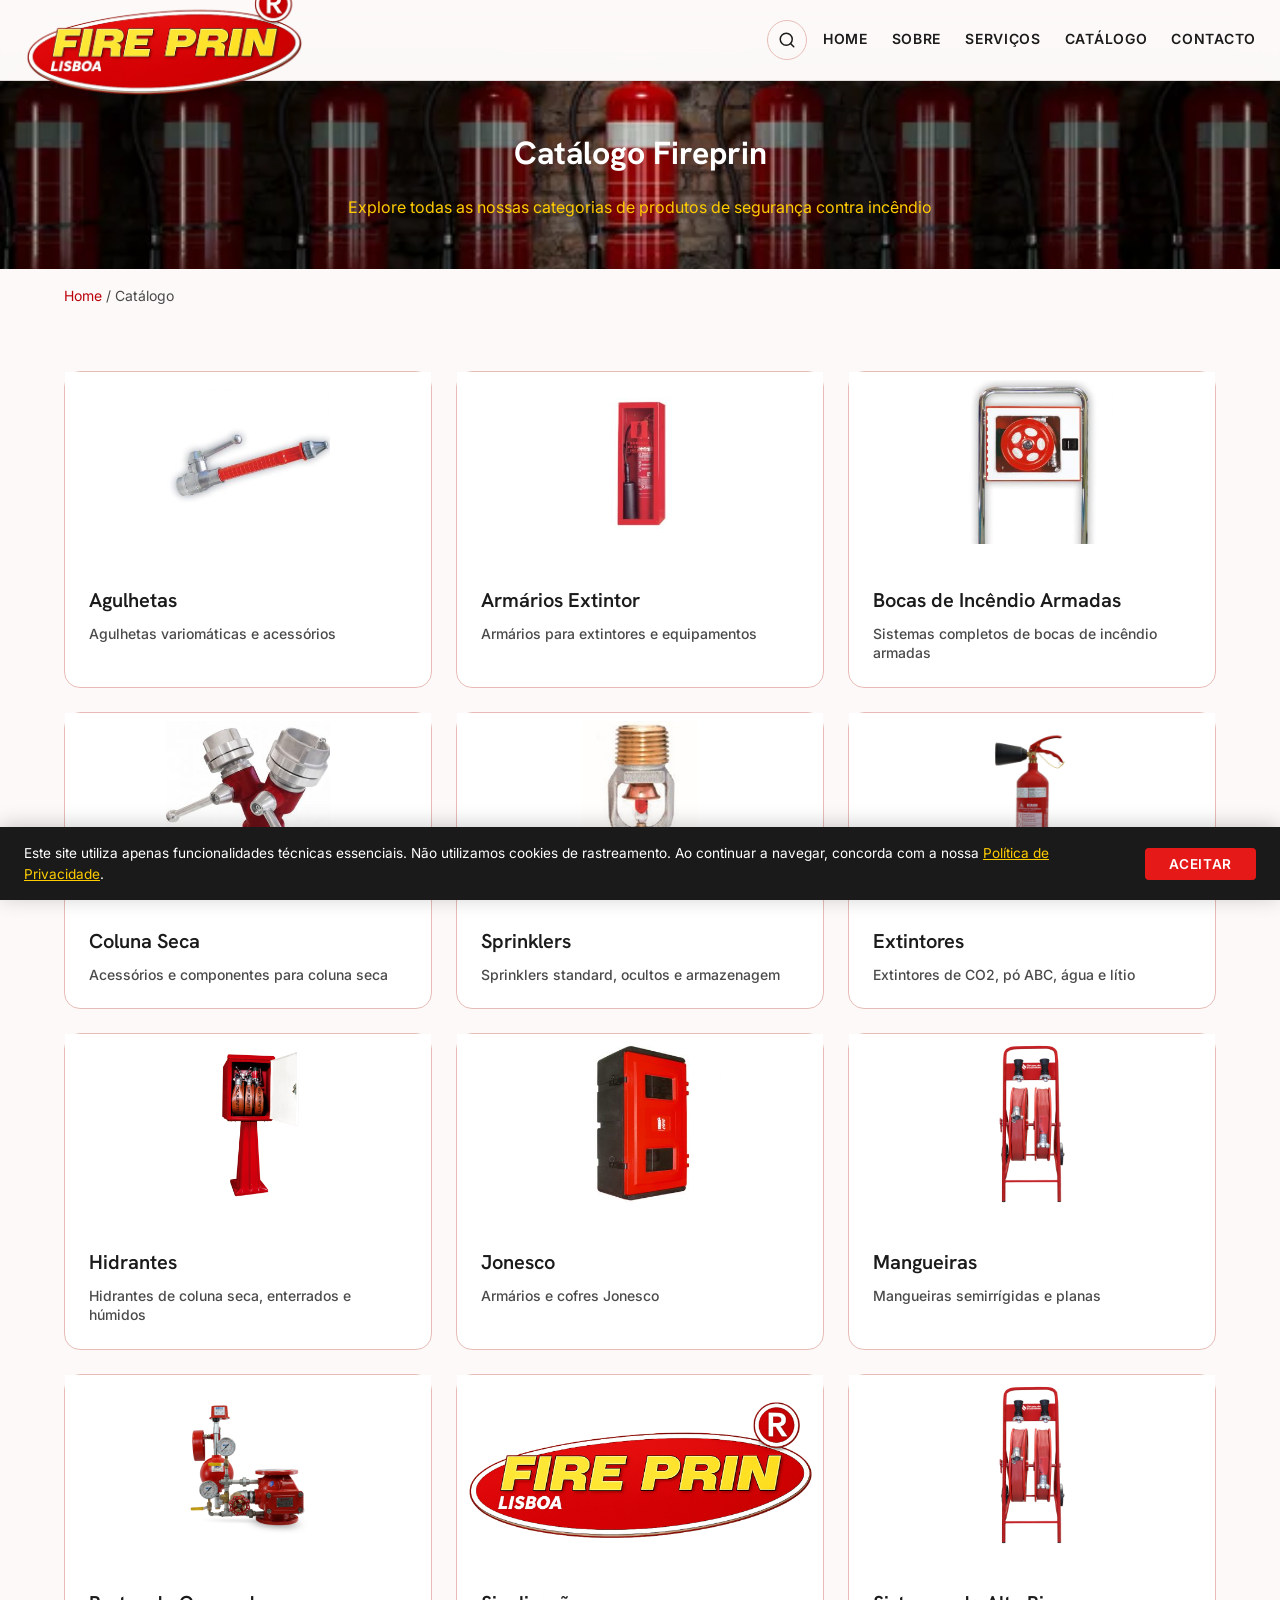
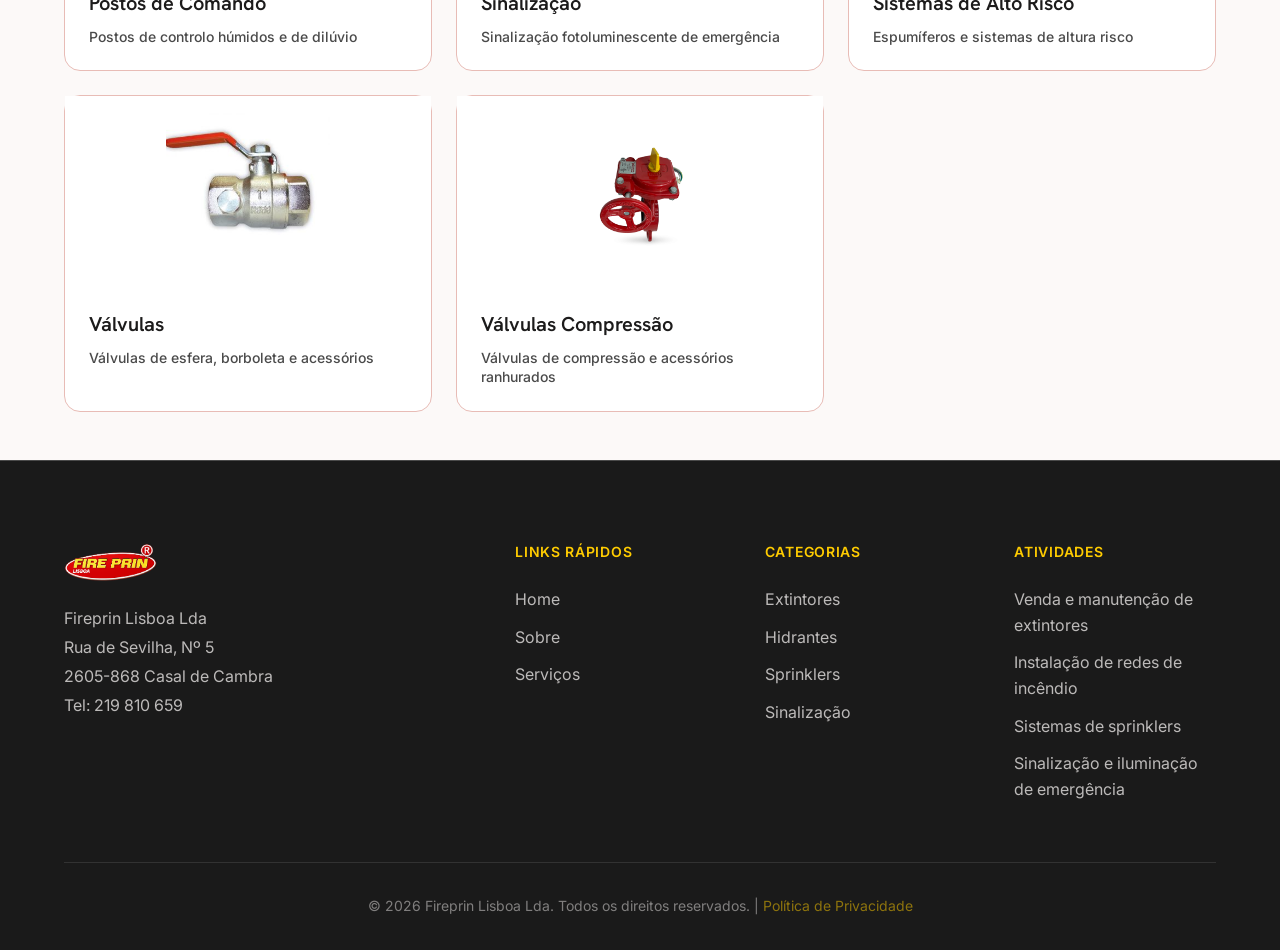
==== pages/catalogo.html @ 6a320352 "Primeira versão do site Fireprin Site estático Fireprin (segurança contra incêndio) com catálogo, se" ====
<!DOCTYPE html>
<html lang="pt">
<head>
  <meta charset="UTF-8">
  <meta name="viewport" content="width=device-width, initial-scale=1.0">
  <title>Catálogo Fireprin</title>
  <meta name="description" content="Catálogo completo de produtos Fireprin - Extintores, sprinklers, sinalização e mais.">
  <meta name="robots" content="index, follow">
  <meta http-equiv="X-Content-Type-Options" content="nosniff">
  <meta http-equiv="X-Frame-Options" content="SAMEORIGIN">
  <meta http-equiv="X-XSS-Protection" content="1; mode=block">
  <meta http-equiv="Referrer-Policy" content="strict-origin-when-cross-origin">
  <link rel="canonical" href="https://fireprin.pt/pages/catalogo.html">
  <link rel="preconnect" href="https://fonts.googleapis.com">
  <link rel="preconnect" href="https://fonts.gstatic.com" crossorigin>
  <link rel="preload" href="https://fonts.googleapis.com/css2?family=Hanken+Grotesk:wght@600;700;800&family=Inter:wght@400;500;600&display=swap" as="style">
  <link href="https://fonts.googleapis.com/css2?family=Hanken+Grotesk:wght@600;700;800&family=Inter:wght@400;500;600&display=swap" rel="stylesheet">
  <link href="https://fonts.googleapis.com/css2?family=Material+Symbols+Outlined:wght,FILL@100..700,0..1&display=swap" rel="stylesheet">
  <link rel="stylesheet" href="../styles/main.css">
  <link rel="icon" type="image/png" href="../assets/logo.png">
</head>
<body data-page="catalogo">
  <header class="header">
    <div class="header-container">
      <a href="../index.html"><img src="../assets/logo.png" alt="Fireprin" class="logo" width="360" height="120"></a>
      <div class="header-center">
        <button class="search-toggle" id="searchToggle" aria-label="Pesquisar">
          <svg viewBox="0 0 24 24" fill="none" stroke="currentColor" stroke-width="2" stroke-linecap="round" stroke-linejoin="round"><circle cx="11" cy="11" r="8"/><line x1="21" y1="21" x2="16.65" y2="16.65"/></svg>
        </button>
        <div class="menu-toggle"><span></span><span></span><span></span></div>
        <nav class="nav">
          <a href="../index.html">Home</a>
          <a href="../index.html#sobre">Sobre</a>
          <a href="../index.html#servicos">Serviços</a>
          <a href="catalogo.html">Catálogo</a>
          <a href="../index.html#contato">Contacto</a>
        </nav>
      </div>
    </div>
  </header>

  <div class="search-overlay" id="searchOverlay">
    <div class="search-container">
      <div class="search-input-wrap">
        <svg viewBox="0 0 24 24" fill="none" stroke="currentColor" stroke-width="2" stroke-linecap="round" stroke-linejoin="round"><circle cx="11" cy="11" r="8"/><line x1="21" y1="21" x2="16.65" y2="16.65"/></svg>
        <input type="text" class="search-input" id="searchInput" placeholder="Pesquisar produtos, categorias..." autocomplete="off">
        <span class="search-kbd">ESC</span>
      </div>
      <div class="search-results" id="searchResults"></div>
      <div class="search-hint">
        <kbd>↑</kbd><kbd>↓</kbd> navegar &nbsp;·&nbsp; <kbd>Enter</kbd> selecionar &nbsp;·&nbsp; <kbd>ESC</kbd> fechar
      </div>
    </div>
  </div>

  <div class="catalogo-page">
    <div class="catalogo-header">
      <h1>Catálogo Fireprin</h1>
      <p>Explore todas as nossas categorias de produtos de segurança contra incêndio</p>
    </div>
    <div class="breadcrumbs" id="breadcrumbs">
      <a href="../index.html">Home</a> / <span>Catálogo</span>
    </div>
    <div class="categorias-lista" id="categoriasLista"></div>
  </div>

  <footer class="footer">
    <div class="footer-container">
      <div class="footer-brand">
        <img src="../assets/logo.png" alt="Fireprin" class="logo" loading="lazy" width="120" height="40">
        <p>Fireprin Lisboa Lda<br>Rua de Sevilha, Nº 5<br>2605-868 Casal de Cambra<br>Tel: 219 810 659</p>
      </div>
      <div class="footer-links">
        <h4>Links Rápidos</h4>
        <a href="../index.html">Home</a>
        <a href="../index.html#sobre">Sobre</a>
        <a href="../index.html#servicos">Serviços</a>
      </div>
      <div class="footer-links">
        <h4>Categorias</h4>
        <a href="categoria.html?id=extintores">Extintores</a>
        <a href="categoria.html?id=hidrantes">Hidrantes</a>
        <a href="categoria.html?id=sprinklers">Sprinklers</a>
        <a href="categoria.html?id=sinalizacao">Sinalização</a>
      </div>
      <div class="footer-links">
        <h4>Atividades</h4>
        <a href="../index.html#servicos">Venda e manutenção de extintores</a>
        <a href="../index.html#servicos">Instalação de redes de incêndio</a>
        <a href="../index.html#servicos">Sistemas de sprinklers</a>
        <a href="../index.html#servicos">Sinalização e iluminação de emergência</a>
      </div>
    </div>
    <div class="footer-bottom"><p>&copy; 2026 Fireprin Lisboa Lda. Todos os direitos reservados. | <a href="politica-privacidade.html" style="color:var(--amarelo);text-decoration:none">Política de Privacidade</a></p></div>
  </footer>

  <div id="cookieBanner" class="cookie-banner">
    <div class="cookie-content">
      <p>Este site utiliza apenas funcionalidades técnicas essenciais. Não utilizamos cookies de rastreamento. Ao continuar a navegar, concorda com a nossa <a href="politica-privacidade.html">Política de Privacidade</a>.</p>
      <button id="cookieAccept" class="btn btn-primary" style="padding:.5rem 1.5rem;font-size:.85rem">Aceitar</button>
    </div>
  </div>

  <script src="../js/main.js"></script>
  <script>
    (function(){
      var banner=document.getElementById('cookieBanner');
      var btn=document.getElementById('cookieAccept');
      if(!banner||!btn)return;
      if(localStorage.getItem('cookieAccepted')){banner.style.display='none';return}
      btn.addEventListener('click',function(){localStorage.setItem('cookieAccepted','1');banner.style.display='none'});
    })();
  </script>
<button class="back-to-top" id="backToTop" aria-label="Voltar ao topo"><svg viewBox="0 0 24 24" fill="none" stroke="currentColor" stroke-width="2.5" stroke-linecap="round" stroke-linejoin="round"><polyline points="18 15 12 9 6 15"/></svg></button>
  </body>
</html>
---- styles/main.css ----
@import url('https://fonts.googleapis.com/css2?family=Hanken+Grotesk:wght@600;700;800&family=Inter:wght@400;500;600&display=swap');

:root {
  --primary: #bc000a;
  --primary-container: #e61919;
  --on-primary: #ffffff;
  --safety-red: #E61919;
  --caution-yellow: #FFCC00;
  --industrial-black: #1A1A1A;
  --steel-gray: #4A4A4A;
  --asphalt-gray: #F4F4F4;
  --surface: #fcf9f8;
  --on-surface: #1c1b1b;
  --on-surface-variant: #5e3f3b;
  --outline: #936e69;
  --outline-variant: #e8bcb6;
  --surface-container: #f0eded;
  --surface-container-low: #f6f3f2;
  --surface-container-high: #eae7e7;
  --surface-variant: #e5e2e1;
  --inverse-surface: #313030;
  --inverse-on-surface: #f3f0ef;
  --error: #ba1a1a;
  --branco: #ffffff;
  --cinza-escuro: #1A1A1A;
  --cinza-medio: #4A4A4A;
  --cinza-claro: #5e3f3b;
  --cinza-bg: #F4F4F4;
  --amarelo: #FFCC00;
  --amarelo-dark: #f1c100;
  --vermelho: #E61919;
  --vermelho-dark: #bc000a;
  --sombra: 0 1px 3px rgba(0,0,0,.08);
  --sombra-hover: 0 4px 20px rgba(230,25,25,.1);
  --transicao: all .3s ease;
  --raio: 8px;
}

* { margin: 0; padding: 0; box-sizing: border-box; }
html { scroll-behavior: smooth; }
body {
  font-family: 'Inter', sans-serif;
  color: var(--on-surface);
  line-height: 1.6;
  background: var(--surface);
  -webkit-font-smoothing: antialiased;
}

/* ===================== HEADER ===================== */
.header {
  position: fixed; top: 0; left: 0; right: 0;
  background: rgba(252, 249, 248, 0.85);
  backdrop-filter: blur(20px);
  -webkit-backdrop-filter: blur(20px);
  border-bottom: 1px solid rgba(147, 110, 105, 0.1);
  z-index: 1000;
  padding: 0 24px;
  transition: all 0.3s ease;
}
.header.scrolled {
  background: rgba(252, 249, 248, 0.95);
  box-shadow: 0 4px 30px rgba(0, 0, 0, 0.08);
}
.header-container {
  max-width: 1280px;
  margin: 0 auto;
  display: flex;
  justify-content: space-between;
  align-items: center;
  height: 80px;
}
.logo { height: 120px; width: auto; }
.header-center { display: flex; align-items: center; gap: 1rem; }
.nav { display: flex; gap: 24px; align-items: center; }
.nav a {
  text-decoration: none;
  color: var(--on-surface);
  font-family: 'Inter', sans-serif;
  font-size: 14px;
  font-weight: 600;
  letter-spacing: 0.05em;
  text-transform: uppercase;
  transition: var(--transicao);
  height: 80px;
  display: flex;
  align-items: center;
  border-bottom: 2px solid transparent;
}
.nav a:hover { color: var(--primary); }
.nav a.active { color: var(--primary); border-bottom-color: var(--primary); }

.dropdown { position: relative; }
.dropdown-content {
  display: none; position: absolute; top: 100%; left: -50%;
  background: var(--branco); min-width: 280px;
  border: 1px solid var(--outline-variant);
  border-radius: var(--raio);
  box-shadow: 0 4px 20px rgba(0,0,0,.12);
  padding: 1rem 0; margin-top: 0;
  max-height: 400px; overflow-y: auto;
}
.dropdown:hover .dropdown-content { display: block; }
.dropdown-content a {
  display: block; padding: .6rem 1.5rem;
  color: var(--on-surface); font-size: .85rem;
}
.dropdown-content a:hover { background: var(--surface-container-low); color: var(--primary); }

/* ===================== SEARCH ===================== */
.search-toggle {
  display: flex; align-items: center; justify-content: center;
  width: 40px; height: 40px;
  border-radius: 50%;
  background: transparent;
  border: 1px solid var(--outline-variant);
  cursor: pointer;
  transition: var(--transicao);
  color: var(--on-surface);
  flex-shrink: 0;
}
.search-toggle:hover {
  background: var(--surface-container-low);
  border-color: var(--primary);
  color: var(--primary);
}
.search-toggle svg { width: 18px; height: 18px; }

.search-overlay {
  position: fixed; top: 0; left: 0; right: 0; bottom: 0;
  background: rgba(0, 0, 0, 0.5);
  backdrop-filter: blur(8px);
  z-index: 10001;
  display: none; align-items: flex-start; justify-content: center;
  padding-top: 120px;
  opacity: 0;
  transition: opacity 0.3s ease;
}
.search-overlay.active {
  display: flex;
  opacity: 1;
}
.search-container {
  width: 100%; max-width: 640px;
  background: var(--branco);
  border-radius: 16px;
  box-shadow: 0 25px 60px rgba(0, 0, 0, 0.3);
  overflow: hidden;
  transform: translateY(-20px);
  transition: transform 0.3s ease;
}
.search-overlay.active .search-container {
  transform: translateY(0);
}
.search-input-wrap {
  display: flex; align-items: center;
  padding: 0 24px;
  border-bottom: 1px solid var(--outline-variant);
}
.search-input-wrap svg {
  width: 20px; height: 20px;
  color: var(--steel-gray);
  flex-shrink: 0;
}
.search-input {
  flex: 1;
  padding: 20px 16px;
  border: none; outline: none;
  font-family: 'Inter', sans-serif;
  font-size: 16px;
  background: transparent;
  color: var(--on-surface);
}
.search-input::placeholder { color: var(--outline); }
.search-kbd {
  padding: 4px 8px;
  background: var(--surface-container);
  border-radius: 6px;
  font-size: 12px;
  font-weight: 600;
  color: var(--steel-gray);
  border: 1px solid var(--outline-variant);
}
.search-results {
  max-height: 400px;
  overflow-y: auto;
  padding: 8px;
}
.search-results:empty { display: none; }
.search-result-item {
  display: flex; align-items: center; gap: 12px;
  padding: 12px 16px;
  border-radius: 10px;
  cursor: pointer;
  transition: var(--transicao);
  text-decoration: none; color: inherit;
}
.search-result-item:hover, .search-result-item.focused {
  background: var(--surface-container-low);
}
.search-result-icon {
  width: 40px; height: 40px;
  border-radius: 10px;
  background: var(--surface-container);
  display: flex; align-items: center; justify-content: center;
  flex-shrink: 0;
  overflow: hidden;
}
.search-result-icon img {
  width: 100%; height: 100%; object-fit: cover;
}
.search-result-text { flex: 1; min-width: 0; }
.search-result-text h4 {
  font-size: 14px; font-weight: 600;
  white-space: nowrap; overflow: hidden; text-overflow: ellipsis;
  margin: 0;
}
.search-result-text p {
  font-size: 12px; color: var(--steel-gray);
  margin: 2px 0 0;
  white-space: nowrap; overflow: hidden; text-overflow: ellipsis;
}
.search-result-badge {
  padding: 2px 8px;
  border-radius: 20px;
  font-size: 11px; font-weight: 600;
  background: rgba(230, 25, 25, 0.08);
  color: var(--primary);
  flex-shrink: 0;
}
.search-empty {
  padding: 32px 16px;
  text-align: center;
  color: var(--steel-gray);
  font-size: 14px;
}
.search-hint {
  padding: 12px 16px;
  border-top: 1px solid var(--outline-variant);
  font-size: 12px; color: var(--steel-gray);
  display: flex; align-items: center; gap: 8px;
}
.search-hint kbd {
  padding: 2px 6px;
  background: var(--surface-container);
  border-radius: 4px;
  font-size: 11px;
  border: 1px solid var(--outline-variant);
}

.menu-toggle { display: none; flex-direction: column; cursor: pointer; gap: 5px; }
.menu-toggle span {
  width: 25px; height: 3px;
  background: var(--industrial-black);
  border-radius: 2px; transition: var(--transicao);
}

/* ===================== HERO ===================== */
.hero {
  background: var(--industrial-black) url('../assets/fundo.png') 10% center/cover no-repeat;
  min-height: 80vh;
  display: flex; flex-direction: column; align-items: center; justify-content: flex-end;
  text-align: center;
  padding: 8rem 5% 40px;
  position: relative; overflow: hidden;
}
.hero::before {
  content: '';
}
.hero-cta {
  background: var(--industrial-black);
  padding: 1.5rem 5%;
  display: flex;
  justify-content: center;
  border-top: 1px solid rgba(255,255,255,0.08);
}
.hero-cta-buttons {
  display: flex;
  gap: 1rem;
  justify-content: center;
  flex-wrap: wrap;
}
.hero h1 {
  font-family: 'Hanken Grotesk', sans-serif;
  font-size: 48px; font-weight: 800; line-height: 1.1;
  letter-spacing: -0.02em;
  color: var(--branco); margin-bottom: 1.5rem;
}
.hero h1 span { color: var(--caution-yellow); }
.hero p {
  font-size: 18px; line-height: 1.6;
  color: var(--surface-variant); margin-bottom: 2rem;
}
.hero-tagline {
  font-size: 15px; line-height: 1.6;
  color: rgba(255,255,255,0.6);
  margin-bottom: 2.5rem;
  font-style: italic;
  max-width: 500px;
}

/* ===================== BUTTONS ===================== */
.btn {
  display: inline-block; padding: 1rem 2.5rem;
  border-radius: 4px; text-decoration: none;
  font-family: 'Inter', sans-serif;
  font-size: 14px; font-weight: 600;
  letter-spacing: 0.05em; text-transform: uppercase;
  transition: var(--transicao); cursor: pointer; border: none;
}
.btn-primary { background: var(--safety-red); color: var(--branco); }
.btn-primary:hover { background: var(--primary-container); }
.btn-secondary { background: transparent; color: var(--branco); border: 2px solid var(--branco); }
.btn-secondary:hover { background: var(--branco); color: var(--industrial-black); }
.btn-yellow { background: var(--caution-yellow); color: var(--industrial-black); }
.btn-yellow:hover { background: var(--amarelo-dark); }

/* ===================== SECTIONS ===================== */
section { padding: 80px 5%; }
.section-header { text-align: center; margin-bottom: 80px; }
.section-header h2 {
  font-family: 'Hanken Grotesk', sans-serif;
  font-size: 32px; font-weight: 700; line-height: 1.2;
  margin-bottom: 1rem; color: var(--industrial-black);
}
.section-header p {
  font-size: 16px; line-height: 1.6;
  color: var(--steel-gray); max-width: 600px; margin: 0 auto;
}
.section-header .accent { color: var(--safety-red); }

/* ===================== SOBRE ===================== */
.sobre { background: var(--surface); }
.sobre-content {
  max-width: 1280px; margin: 0 auto;
  display: grid; grid-template-columns: 1fr 1fr;
  gap: 60px; align-items: center;
}
.sobre-text ul {
  list-style: none; padding: 0; margin: 1rem 0;
}
.sobre-text ul li {
  padding: 8px 0 8px 24px;
  position: relative;
  color: var(--steel-gray);
  font-size: 15px;
  line-height: 1.6;
}
.sobre-text ul li::before {
  content: '';
  position: absolute; left: 0; top: 16px;
  width: 8px; height: 8px;
  background: var(--safety-red);
  border-radius: 50%;
}
.valores-grid {
  display: flex; flex-wrap: nowrap; gap: 12px; margin-top: 1.5rem;
}
.valor-item {
  display: flex; flex-direction: column; align-items: center; flex: 1; min-width: 0;
  padding: 16px 8px;
  background: var(--surface-container-low);
  border-radius: 12px;
  text-align: center;
  transition: var(--transicao);
}
.valor-item:hover {
  background: var(--surface-container);
  transform: translateY(-2px);
}
.valor-item span {
  font-size: 13px; font-weight: 600;
  color: var(--on-surface);
  letter-spacing: 0.02em;
}
.sobre-text h3 {
  font-family: 'Hanken Grotesk', sans-serif;
  font-size: 32px; font-weight: 700; line-height: 1.2;
  margin-bottom: 24px;
}
.sobre-text h3 span { color: var(--safety-red); }
.sobre-text p {
  color: var(--steel-gray); margin-bottom: 1rem;
  font-size: 16px; line-height: 1.6;
}
.sobre-destaque {
  display: grid; grid-template-columns: 1fr 1fr;
  gap: 16px; margin-top: 24px;
}
.destaque-item {
  padding: 16px; background: var(--asphalt-gray);
  border-radius: var(--raio);
  border-left: 4px solid var(--safety-red);
}
.destaque-item h4 {
  color: var(--safety-red); margin-bottom: .5rem;
  font-family: 'Hanken Grotesk', sans-serif;
  font-size: 20px; font-weight: 600;
}
.destaque-item p {
  font-size: 12px; font-weight: 500; line-height: 1.4;
  letter-spacing: 0.05em;
  color: var(--steel-gray); margin: 0;
}

/* ===================== SERVICOS ===================== */
.servicos { background: var(--asphalt-gray); }
.servicos-grid {
  max-width: 1280px; margin: 0 auto;
  display: grid; grid-template-columns: repeat(auto-fit, minmax(280px, 1fr));
  gap: 24px;
}
.servico-card {
  background: var(--branco); overflow: visible;
  border: 1px solid var(--outline-variant);
  border-radius: 16px;
  transition: all 0.35s cubic-bezier(0.4, 0, 0.2, 1); text-align: center;
}
.servico-card:hover {
  border-color: var(--safety-red);
  box-shadow: 0 8px 30px rgba(230,25,25,.12);
  transform: translateY(-4px);
}
.servico-img-wrap {
  position: relative; width: 100%; height: 220px; overflow: visible;
}
.servico-img-wrap img {
  width: 100%; height: 100%; object-fit: cover;
  transition: transform 0.5s ease;
}
.servico-card:hover .servico-img-wrap img { transform: scale(1.05); }
.servico-img-overlay {
  position: absolute; bottom: 0; left: 0; right: 0;
  background: linear-gradient(transparent, rgba(0,0,0,0.8));
  padding: 24px 16px 16px;
  display: flex; align-items: flex-end;
}
.servico-img-overlay h3 {
  font-family: 'Hanken Grotesk', sans-serif;
  font-size: 20px; font-weight: 600; line-height: 1.4;
  color: var(--branco); margin: 0; text-align: left;
}
.servico-body { padding: 16px; }
.servico-body p {
  color: var(--steel-gray); font-size: 16px; line-height: 1.6;
  text-align: left; margin: 0;
}

/* ===================== CATALOGO HOME ===================== */
.catalogo { background: var(--surface); }
.catalogo-grid {
  max-width: 1280px; margin: 0 auto;
  display: grid; grid-template-columns: repeat(auto-fit, minmax(250px, 1fr));
  gap: 24px;
}
.categoria-card {
  background: var(--branco); border-radius: 16px;
  overflow: visible; transition: all 0.35s cubic-bezier(0.4, 0, 0.2, 1);
  text-decoration: none; color: inherit;
  border: 1px solid var(--outline-variant);
}
.categoria-card:hover {
  border-color: var(--safety-red);
  box-shadow: 0 8px 30px rgba(230,25,25,.12);
  transform: translateY(-4px);
}
.categoria-card-img {
  width: 100%; height: 180px; object-fit: contain;
  background: var(--branco); padding: .5rem;
}
.categoria-card-content { padding: 24px; }
.categoria-card h3 {
  font-family: 'Hanken Grotesk', sans-serif;
  font-size: 20px; font-weight: 600; margin-bottom: .5rem;
}
.categoria-card p {
  color: var(--steel-gray); font-size: 14px;
  font-weight: 500; line-height: 1.4;
}

/* ===================== CONTATO ===================== */
.contato { background: var(--industrial-black); color: var(--branco); }
.contato .section-header h2 { color: var(--branco); }
.contato .section-header p { color: var(--surface-variant); }
.contato-container {
  max-width: 1280px; margin: 0 auto;
  display: grid; grid-template-columns: 1fr 1fr;
  gap: 48px; align-items: stretch;
}
.contato-info { display: flex; flex-direction: column; gap: 16px; }
.contato-item {
  display: flex; gap: 16px; align-items: flex-start;
  padding: 16px;
  border-radius: 12px;
  transition: var(--transicao);
}
.contato-item:hover {
  background: rgba(255, 255, 255, 0.05);
}
.contato-svg {
  width: 24px; height: 24px; flex-shrink: 0;
  color: var(--caution-yellow); margin-top: 2px;
}
.contato-svg-icon {
  width: 24px; height: 24px; flex-shrink: 0;
  color: var(--caution-yellow); margin-top: 2px;
}
.contato-item h4 {
  font-family: 'Inter', sans-serif;
  font-size: 14px; font-weight: 600;
  letter-spacing: 0.05em; text-transform: uppercase;
  color: var(--caution-yellow); margin-bottom: 4px;
}
.contato-item p {
  font-size: 18px; line-height: 1.6; color: var(--branco);
}
.contato-mapa {
  border-radius: var(--raio); overflow: hidden;
  border: none; line-height: 0;
}
.contato-mapa iframe {
  width: 100%; height: 100%; min-height: 400px;
  border: 0; display: block;
}
.form-group { margin-bottom: 1.5rem; }
.form-group label {
  display: block; margin-bottom: .5rem;
  color: var(--branco); font-weight: 500; font-size: .9rem;
}
.form-group input, .form-group textarea {
  width: 100%; padding: 1rem;
  border: 2px solid var(--steel-gray);
  border-radius: 4px;
  background: var(--industrial-black);
  color: var(--branco);
  font-family: 'Inter', sans-serif; font-size: 1rem;
  transition: var(--transicao);
}
.form-group input:focus, .form-group textarea:focus {
  outline: none; border-color: var(--primary);
}
.form-group textarea { min-height: 120px; resize: vertical; }

/* ===================== FOOTER ===================== */
.footer {
  background: var(--industrial-black); color: var(--branco);
  padding: 80px 5% 2rem;
  border-top: 1px solid var(--steel-gray);
}
.footer-container {
  max-width: 1280px; margin: 0 auto;
  display: grid; grid-template-columns: 2fr 1fr 1fr 1fr;
  gap: 48px;
}
.footer-brand .logo { height: 40px; margin-bottom: 1rem; }
.footer-brand p {
  color: var(--surface-variant); font-size: 16px;
  line-height: 1.8; opacity: .8;
}
.footer-links h4 {
  font-family: 'Inter', sans-serif;
  font-size: 14px; font-weight: 600;
  letter-spacing: 0.05em; text-transform: uppercase;
  color: var(--caution-yellow); margin-bottom: 24px;
}
.footer-links a {
  display: block; color: var(--surface-variant);
  text-decoration: none; margin-bottom: 12px;
  font-size: 16px; transition: var(--transicao); opacity: .8;
}
.footer-links a:hover { color: var(--branco); opacity: 1; }
.footer-bottom {
  max-width: 1280px; margin: 3rem auto 0;
  padding-top: 2rem; border-top: 1px solid var(--steel-gray);
  text-align: center; color: var(--surface-variant);
  font-size: 14px; opacity: .5;
}

/* ===================== CATALOGO PAGE ===================== */
.catalogo-page { padding-top: 80px; min-height: 100vh; }
.catalogo-header {
  background: var(--industrial-black) url('../assets/catalogo.png') center/cover no-repeat;
  padding: 3rem 5%; text-align: center;
}
.catalogo-header h1 {
  font-family: 'Hanken Grotesk', sans-serif;
  color: var(--branco); font-size: 32px;
  font-weight: 700; margin-bottom: 1rem;
}
.catalogo-header p { color: var(--caution-yellow); font-size: 16px; line-height: 1.6; }
.breadcrumbs {
  padding: 1rem 5%; max-width: 1280px;
  margin: 0 auto; font-size: 14px; color: var(--steel-gray);
}
.breadcrumbs a { color: var(--primary); text-decoration: none; }
.breadcrumbs a:hover { text-decoration: underline; }
.categorias-lista {
  max-width: 1280px; margin: 0 auto;
  padding: 3rem 5%;
  display: grid;
  grid-template-columns: repeat(auto-fill, minmax(280px, 1fr));
  gap: 24px;
}

/* ===================== PRODUTO CARD ===================== */
.produto-card {
  background: var(--branco); border-radius: 16px;
  overflow: hidden; transition: all 0.35s cubic-bezier(0.4, 0, 0.2, 1);
  border: 1px solid var(--outline-variant);
}
.produto-card:hover {
  border-color: var(--safety-red);
  box-shadow: 0 8px 30px rgba(230,25,25,.12);
  transform: translateY(-4px);
}
.produto-card-img {
  width: 100%; min-height: 200px; max-height: 300px; object-fit: contain;
  background: var(--asphalt-gray); padding: 1rem;
  display: flex; align-items: center; justify-content: center;
}
.produto-card-content { padding: 24px; }
.produto-card-ref {
  font-size: 12px; font-weight: 500;
  line-height: 1.4; letter-spacing: 0.05em;
  color: var(--steel-gray); margin-bottom: .5rem;
}
.produto-card h3 {
  font-family: 'Hanken Grotesk', sans-serif;
  font-size: 20px; font-weight: 600; line-height: 1.4;
  margin-bottom: .5rem;
}
.produto-card p {
  color: var(--steel-gray); font-size: 14px;
  margin-bottom: 1rem; line-height: 1.6;
  display: -webkit-box; -webkit-line-clamp: 2;
  -webkit-box-orient: vertical; overflow: hidden;
}
.produto-card-footer { display: flex; justify-content: space-between; align-items: center; }
.produto-preco {
  font-size: 20px; font-weight: 700; color: var(--safety-red);
}

/* ===================== PRODUTO DETALHE ===================== */
.produto-detalhe { padding-top: 80px; min-height: 100vh; }
.produto-detalhe-container {
  max-width: 1280px; margin: 0 auto;
  padding: 3rem 5%;
  display: grid; grid-template-columns: 1fr 1fr;
  gap: 80px; align-items: start;
}
.produto-galeria {
  background: var(--asphalt-gray);
  border-radius: var(--raio); padding: 2rem;
  display: flex; align-items: center; justify-content: center;
  position: sticky; top: 120px;
}
.produto-galeria img { max-width: 100%; max-height: 500px; object-fit: contain; }
.produto-info { padding: 1rem 0; text-align: left; }
.produto-info h1 {
  font-family: 'Hanken Grotesk', sans-serif;
  font-size: 32px; font-weight: 700; line-height: 1.2;
  margin-bottom: .5rem; text-align: left;
}
.produto-ref {
  font-size: 14px; font-weight: 500; line-height: 1.4;
  letter-spacing: 0.05em;
  color: var(--steel-gray); margin-bottom: 1.5rem; text-align: left;
}
.produto-preco-grande {
  font-size: 32px; font-weight: 700;
  color: var(--safety-red); margin-bottom: 1.5rem; text-align: left;
}
.produto-descricao {
  color: var(--steel-gray); line-height: 1.8;
  margin-bottom: 2rem; text-align: left;
}
.especificacoes { margin-bottom: 2rem; text-align: left; }
.especificacoes h3 {
  font-family: 'Hanken Grotesk', sans-serif;
  font-size: 20px; font-weight: 600;
  margin-bottom: 1rem; text-align: left;
}
.especificacoes table { width: 100%; border-collapse: collapse; text-align: left; }
.especificacoes td {
  padding: .75rem; border-bottom: 1px solid var(--surface-container);
  text-align: left;
}
.especificacoes td:first-child { font-weight: 600; width: 40%; }
.especificacoes td:last-child { color: var(--steel-gray); }

/* ===================== RESPONSIVO ===================== */
@media (max-width: 1024px) {
  .footer-container { grid-template-columns: 1fr 1fr; }
  .contato-container { grid-template-columns: 1fr; }
  .produto-detalhe-container { grid-template-columns: 1fr; gap: 2rem; }
  .produto-galeria { position: static; }
}

@media (max-width: 768px) {
  .menu-toggle { display: flex; }
  .header-center {
    position: fixed; top: 80px; left: 0; right: 0;
  }
  .nav {
    position: fixed; top: 80px; left: 0; right: 0;
    background: var(--branco);
    flex-direction: column; padding: 2rem; gap: 1rem;
    border-bottom: 1px solid var(--outline-variant);
    box-shadow: 0 4px 20px rgba(0,0,0,.12);
    transform: translateY(-150%);
    transition: var(--transicao);
  }
  .nav.active { transform: translateY(0); }
  .nav a { height: auto; border-bottom: none; }
  .hero { min-height: 70vh; padding: 6rem 5% 30px; background-size: cover; background-position: 10% center; background-attachment: scroll; }
  .hero h1 { font-size: 28px; line-height: 1.2; }
  .valores-grid { flex-wrap: wrap; gap: 8px; }
  .valor-item { padding: 12px 6px; }
  .valor-item span { font-size: 11px; }
  .sobre-content { grid-template-columns: 1fr; gap: 48px; }
  .footer-container { grid-template-columns: 1fr; text-align: center; }
  .section-header h2 { font-size: 24px; }
  .produto-detalhe-container { padding: 2rem 5%; }
  .produto-galeria { margin-bottom: 1rem; }
  .produto-info h1 { font-size: 24px; }
  .produto-preco-grande { font-size: 24px; }
  section { padding: 48px 5%; }
  .portfolio-imgs { gap: 10px; flex-wrap: wrap; }
  .portfolio-imgs img { max-width: 120px !important; height: 120px !important; }
}

@media (max-width: 480px) {
  .hero { min-height: 65vh; padding: 6rem 4% 24px; background-size: cover; background-position: 10% center; background-attachment: scroll; }
  .hero h1 { font-size: 22px; }
  .hero p { font-size: 14px; }
  .btn { padding: 12px 1.5rem; font-size: 12px; }
  .valores-grid { flex-wrap: wrap; gap: 8px; }
  .produto-detalhe-container { padding: 1.5rem; }
  .produto-info h1 { font-size: 20px; }
  .produto-preco-grande { font-size: 20px; }
  .sobre-destaque { grid-template-columns: 1fr; }
  .portfolio-imgs { gap: 10px; flex-wrap: wrap; }
  .portfolio-imgs img { max-width: 100px !important; height: 100px !important; }
}

/* ===================== SCROLL REVEAL ===================== */
.reveal {
  opacity: 0;
  transform: translateY(30px);
  transition: opacity 0.7s ease, transform 0.7s ease;
}
.reveal.visible {
  opacity: 1;
  transform: translateY(0);
}
.reveal-delay-1 { transition-delay: 0.1s; }
.reveal-delay-2 { transition-delay: 0.2s; }
.reveal-delay-3 { transition-delay: 0.3s; }
.reveal-delay-4 { transition-delay: 0.4s; }

/* ===================== BACK TO TOP ===================== */
.back-to-top {
  position: fixed; bottom: 24px; right: 24px;
  width: 48px; height: 48px;
  border-radius: 50%;
  background: var(--safety-red);
  color: var(--branco);
  border: none; cursor: pointer;
  display: flex; align-items: center; justify-content: center;
  box-shadow: 0 4px 20px rgba(230, 25, 25, 0.4);
  z-index: 999;
  opacity: 0; transform: translateY(20px);
  transition: all 0.3s ease;
  pointer-events: none;
}
.back-to-top.visible {
  opacity: 1; transform: translateY(0);
  pointer-events: auto;
}
.back-to-top:hover {
  background: var(--vermelho-dark);
  transform: translateY(-3px);
  box-shadow: 0 6px 25px rgba(230, 25, 25, 0.5);
}
.back-to-top svg { width: 20px; height: 20px; }

/* ===================== COOKIE BANNER ===================== */
.cookie-banner {
  position: fixed; bottom: 0; left: 0; right: 0;
  background: var(--cinza-escuro);
  color: var(--branco);
  padding: 1rem 24px;
  z-index: 9999;
  box-shadow: 0 -2px 20px rgba(0,0,0,0.2);
}
.cookie-content {
  max-width: 1280px; margin: 0 auto;
  display: flex; align-items: center; justify-content: space-between;
  gap: 1.5rem;
}
.cookie-content p { margin: 0; font-size: 0.85rem; line-height: 1.5; flex: 1; }
.cookie-content a { color: var(--amarelo); }
@media (max-width: 768px) {
  .cookie-content { flex-direction: column; text-align: center; }
}
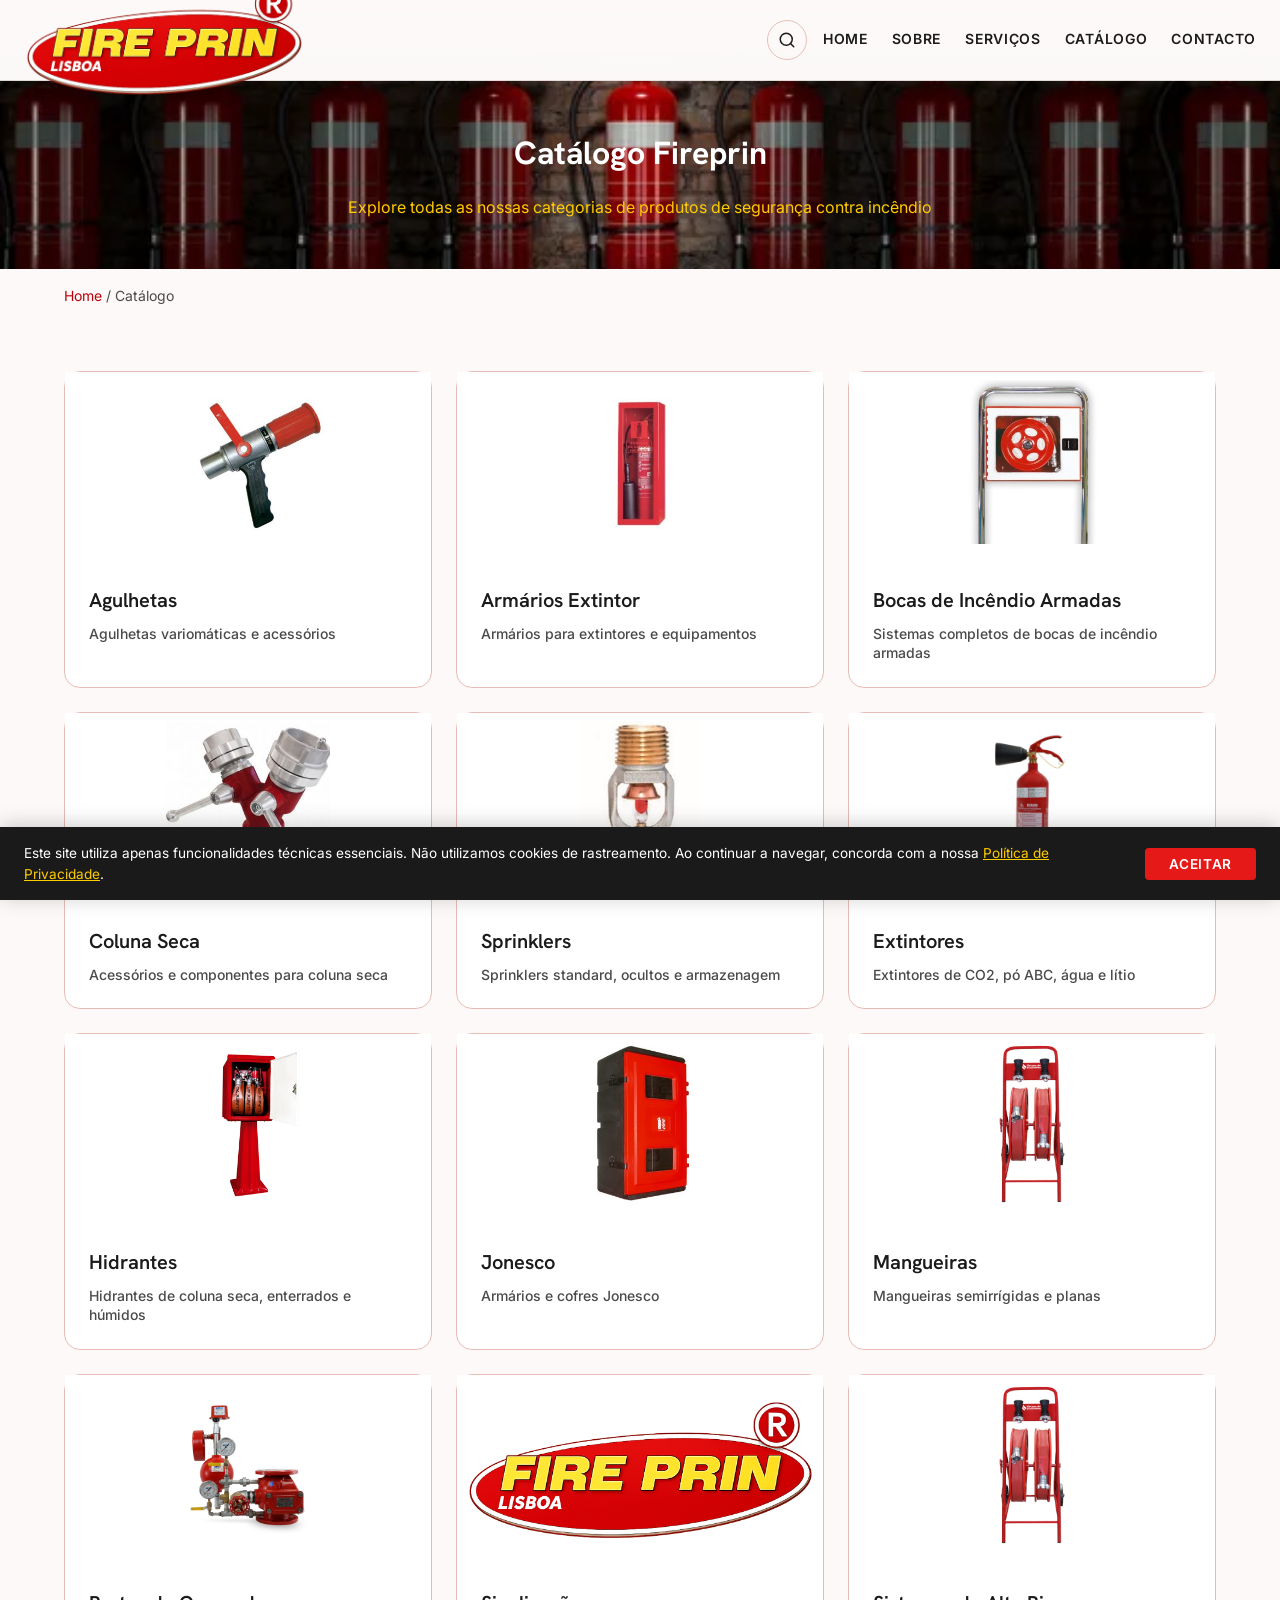
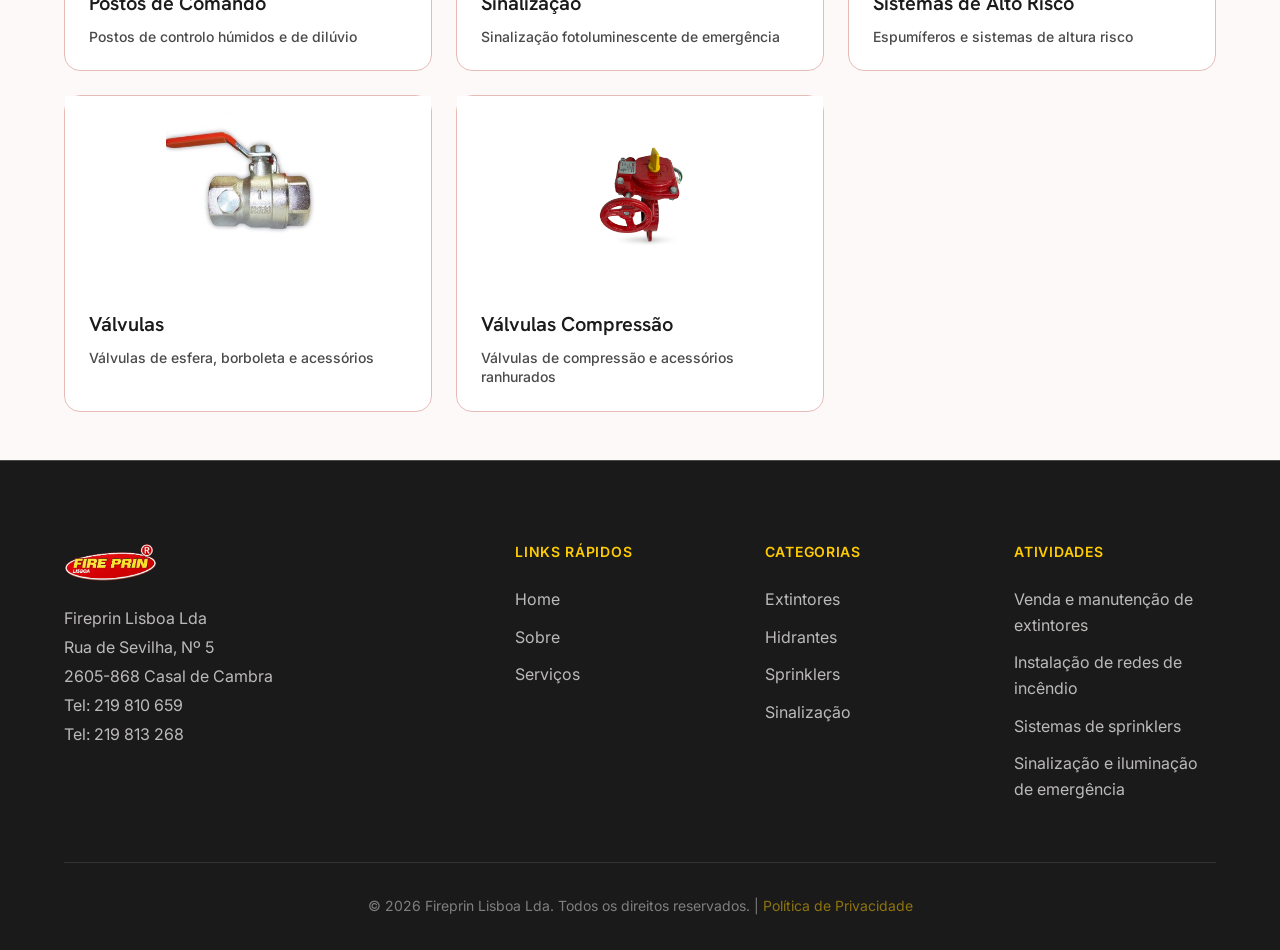
==== commit a8ed1075: "Adiciona telefone 219 813 268 na área de contactos e rodapés" ====
--- a/pages/catalogo.html
+++ b/pages/catalogo.html
@@ -68,7 +68,7 @@
     <div class="footer-container">
       <div class="footer-brand">
         <img src="../assets/logo.png" alt="Fireprin" class="logo" loading="lazy" width="120" height="40">
-        <p>Fireprin Lisboa Lda<br>Rua de Sevilha, Nº 5<br>2605-868 Casal de Cambra<br>Tel: 219 810 659</p>
+        <p>Fireprin Lisboa Lda<br>Rua de Sevilha, Nº 5<br>2605-868 Casal de Cambra<br>Tel: 219 810 659<br>Tel: 219 813 268</p>
       </div>
       <div class="footer-links">
         <h4>Links Rápidos</h4>
--- a/styles/main.css
+++ b/styles/main.css
@@ -759,7 +759,7 @@
 
 /* ===================== BACK TO TOP ===================== */
 .back-to-top {
-  position: fixed; bottom: 24px; right: 24px;
+  position: fixed; bottom: 100px; right: 24px;
   width: 48px; height: 48px;
   border-radius: 50%;
   background: var(--safety-red);
